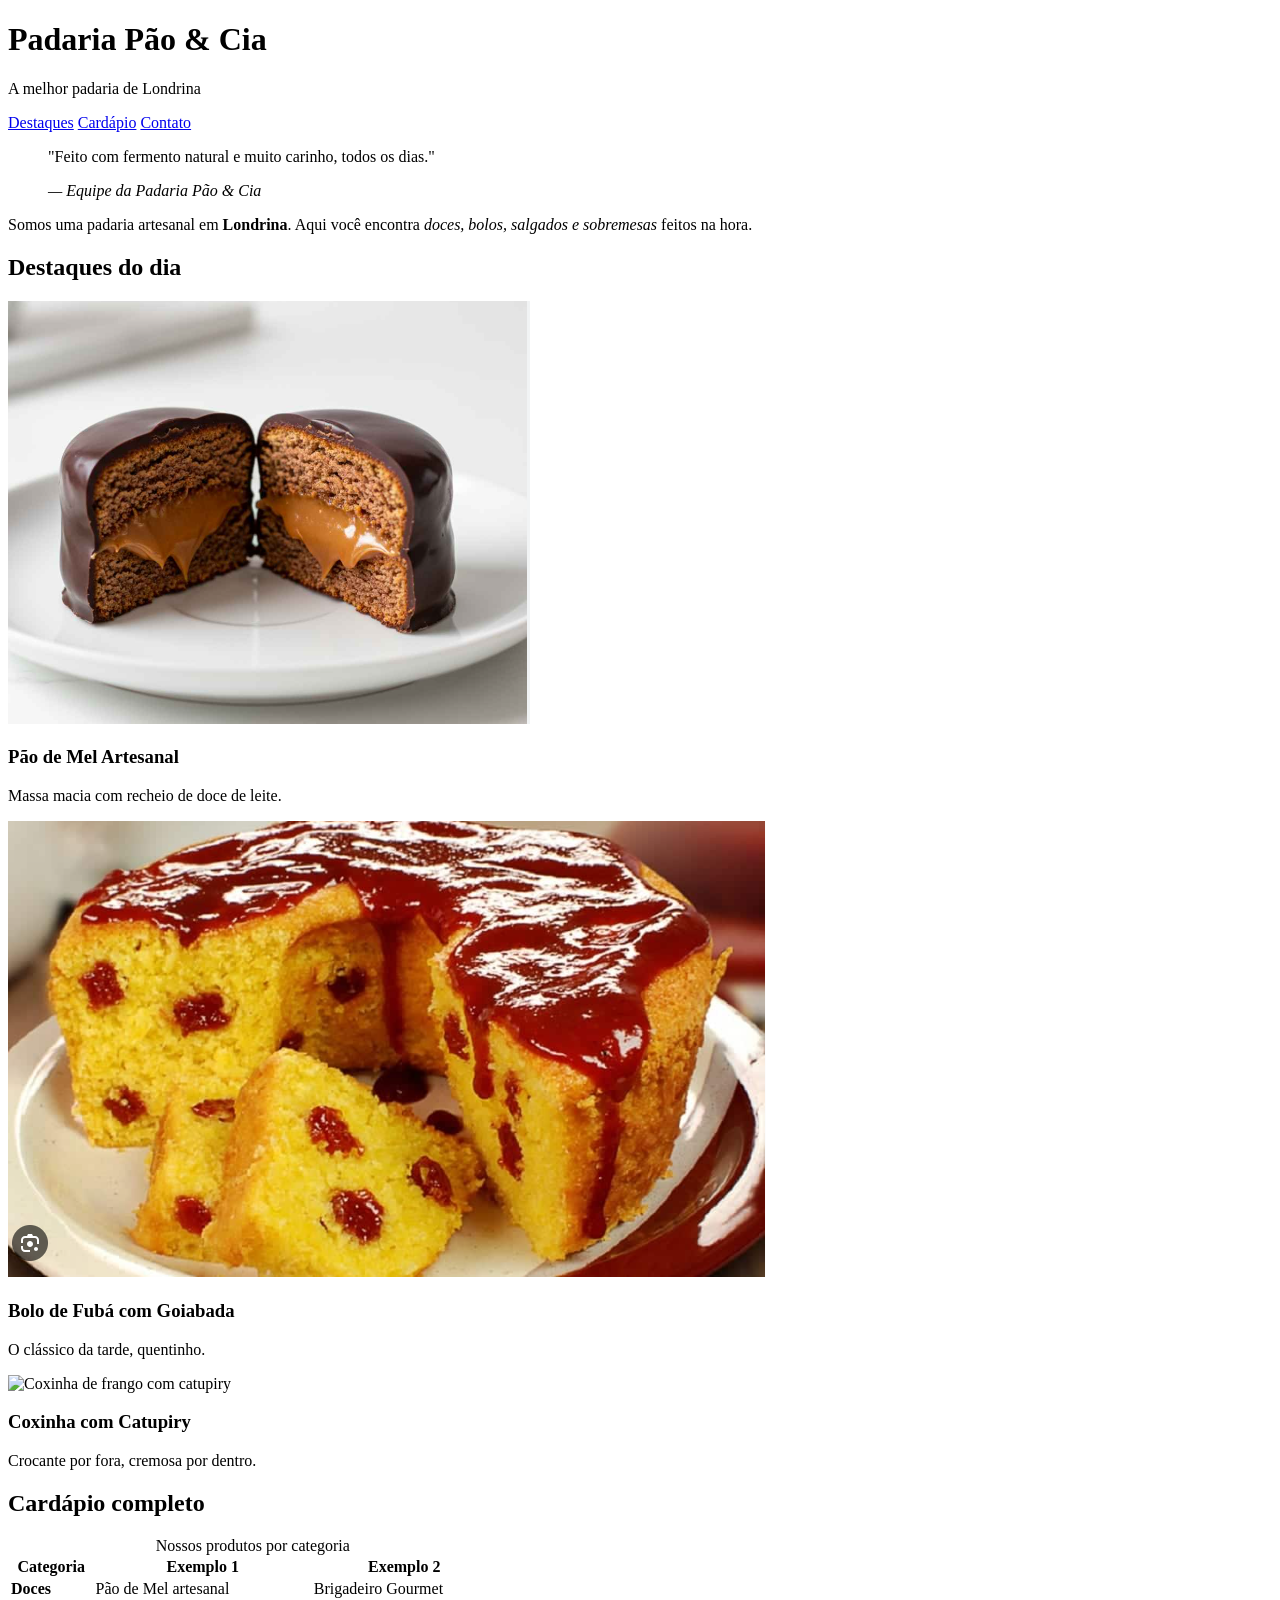
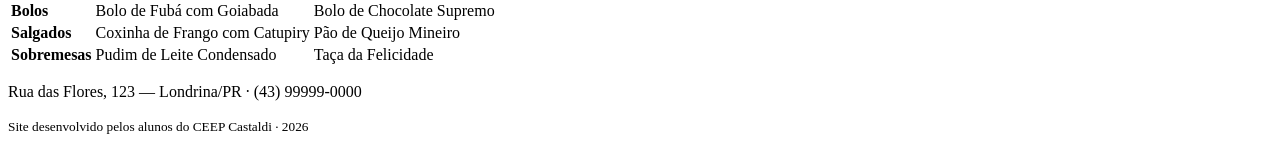
==== index.html @ bdcb258c "ok" ====
<!DOCTYPE html>
<html lang="pt-BR">
<head>
    <meta charset="UTF-8">
    <meta name="viewport" content="width=device-width, initial-scale=1.0">
    <title>Padaria em Londrina</title>
    <link rel="stylesheet" href="style.css">
</head>
<body>

    <!-- CABEÇALHO: identidade + menu de navegação -->
    <header class="cabecalho">
        <h1>Padaria Pão &amp; Cia</h1>
        <p class="subtitulo">A melhor padaria de Londrina</p>
        <nav class="menu">
            <a href="#destaques">Destaques</a>
            <a href="#cardapio">Cardápio</a>
            <a href="#contato">Contato</a>
        </nav>
    </header>

    <main>

        <!-- APRESENTAÇÃO: tags de autoria (blockquote, cite, strong, em) -->
        <section class="intro">
            <blockquote>
                <p>"Feito com fermento natural e muito carinho, todos os dias."</p>
                <cite>— Equipe da Padaria Pão &amp; Cia</cite>
            </blockquote>
            <p>Somos uma padaria artesanal em <strong>Londrina</strong>. Aqui você encontra
               <em>doces, bolos, salgados e sobremesas</em> feitos na hora.</p>
        </section>


        
        <!-- DESTAQUES: cards em Flexbox -->
        <section id="destaques" class="destaques">
            <h2>Destaques do dia</h2>
            <div class="cards">
                <article class="card">
                    <!-- Troque a URL abaixo pelo caminho da sua foto: src="img/pao-de-mel.jpg" -->
                    <img src="pãodemel" alt="Pão de mel artesanal coberto com chocolate">
                    <h3>Pão de Mel Artesanal</h3>
                    <p>Massa macia com recheio de doce de leite.</p>
                </article>
                <article class="card">
                    <img src="bolodefubá" alt="Fatia de bolo de fubá com goiabada">
                    <h3>Bolo de Fubá com Goiabada</h3>
                    <p>O clássico da tarde, quentinho.</p>
                </article>
                <article class="card">
                    <img src="https://placehold.co/300x200?text=Coxinha" alt="Coxinha de frango com catupiry">
                    <h3>Coxinha com Catupiry</h3>
                    <p>Crocante por fora, cremosa por dentro.</p>
                </article>
            </div>
        </section>

        <!-- CARDÁPIO: a tabela original, agora semântica e estilizada -->
        <section id="cardapio" class="cardapio">
            <h2>Cardápio completo</h2>
            <table class="tabela-cardapio">
                <caption>Nossos produtos por categoria</caption>
                <thead>
                    <tr>
                        <th scope="col">Categoria</th>
                        <th scope="col">Exemplo 1</th>
                        <th scope="col">Exemplo 2</th>
                    </tr>
                </thead>
                <tbody>
                    <tr>
                        <td><strong>Doces</strong></td>
                        <td>Pão de Mel artesanal</td>
                        <td>Brigadeiro Gourmet</td>
                    </tr>
                    <tr>
                        <td><strong>Bolos</strong></td>
                        <td>Bolo de Fubá com Goiabada</td>
                        <td>Bolo de Chocolate Supremo</td>
                    </tr>
                    <tr>
                        <td><strong>Salgados</strong></td>
                        <td>Coxinha de Frango com Catupiry</td>
                        <td>Pão de Queijo Mineiro</td>
                    </tr>
                    <tr>
                        <td><strong>Sobremesas</strong></td>
                        <td>Pudim de Leite Condensado</td>
                        <td>Taça da Felicidade</td>
                    </tr>
                </tbody>
            </table>
        </section>

    </main>

    <!-- RODAPÉ -->
    <footer id="contato" class="rodape">
        <p>Rua das Flores, 123 — Londrina/PR · (43) 99999-0000</p>
        <p><small>Site desenvolvido pelos alunos do CEEP Castaldi · 2026</small></p>
    </footer>

</body>
</html>
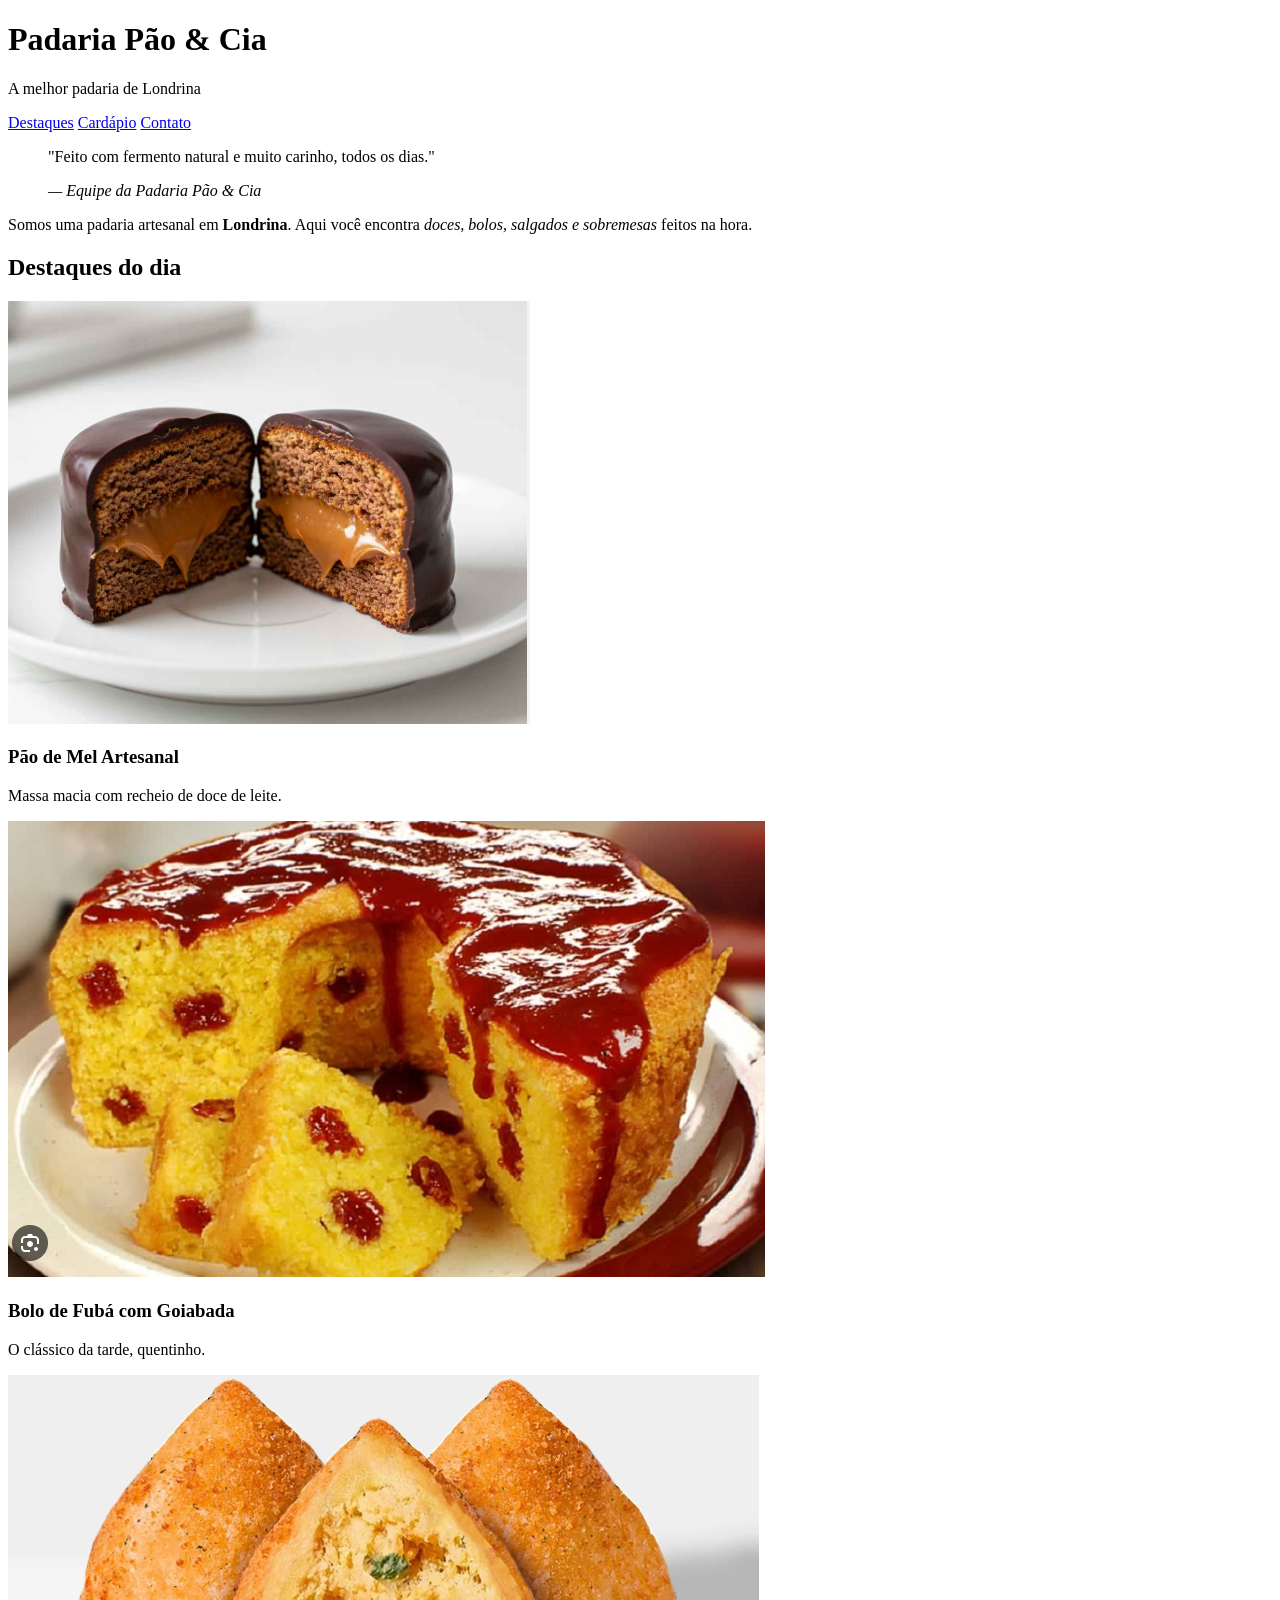
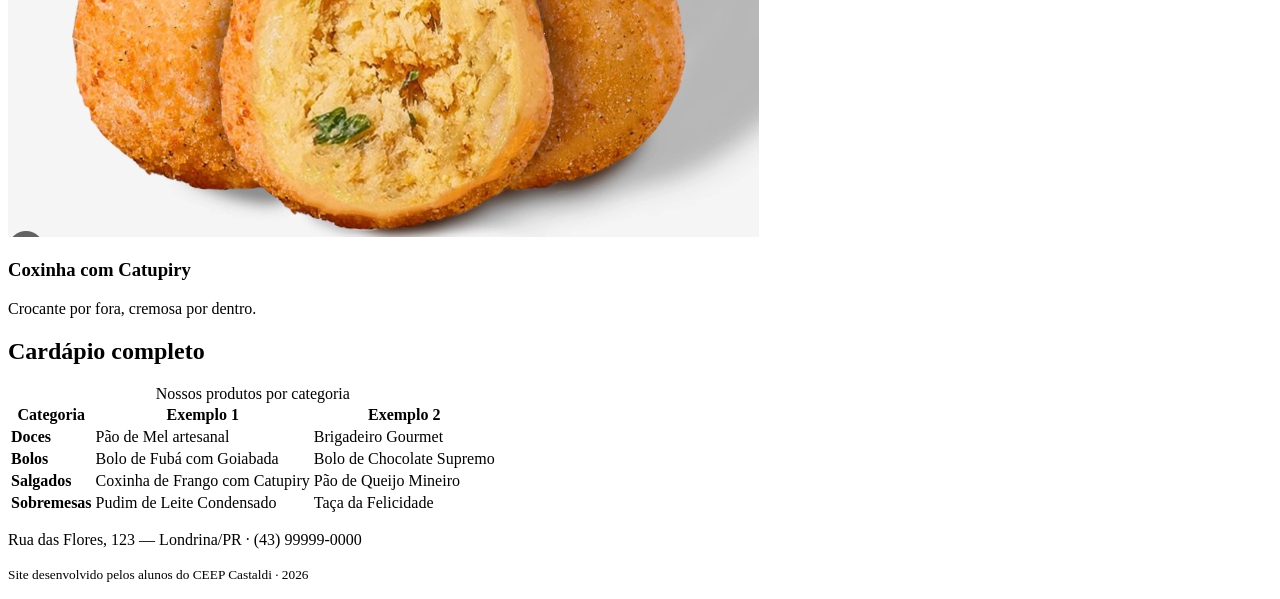
==== commit 5b1962b4: "ok" ====
--- a/index.html
+++ b/index.html
@@ -30,9 +30,6 @@
             <p>Somos uma padaria artesanal em <strong>Londrina</strong>. Aqui você encontra
                <em>doces, bolos, salgados e sobremesas</em> feitos na hora.</p>
         </section>
-
-
-        
         <!-- DESTAQUES: cards em Flexbox -->
         <section id="destaques" class="destaques">
             <h2>Destaques do dia</h2>
@@ -49,7 +46,7 @@
                     <p>O clássico da tarde, quentinho.</p>
                 </article>
                 <article class="card">
-                    <img src="https://placehold.co/300x200?text=Coxinha" alt="Coxinha de frango com catupiry">
+                    <img src="coxinha.png" alt="Coxinha de frango com catupiry">
                     <h3>Coxinha com Catupiry</h3>
                     <p>Crocante por fora, cremosa por dentro.</p>
                 </article>
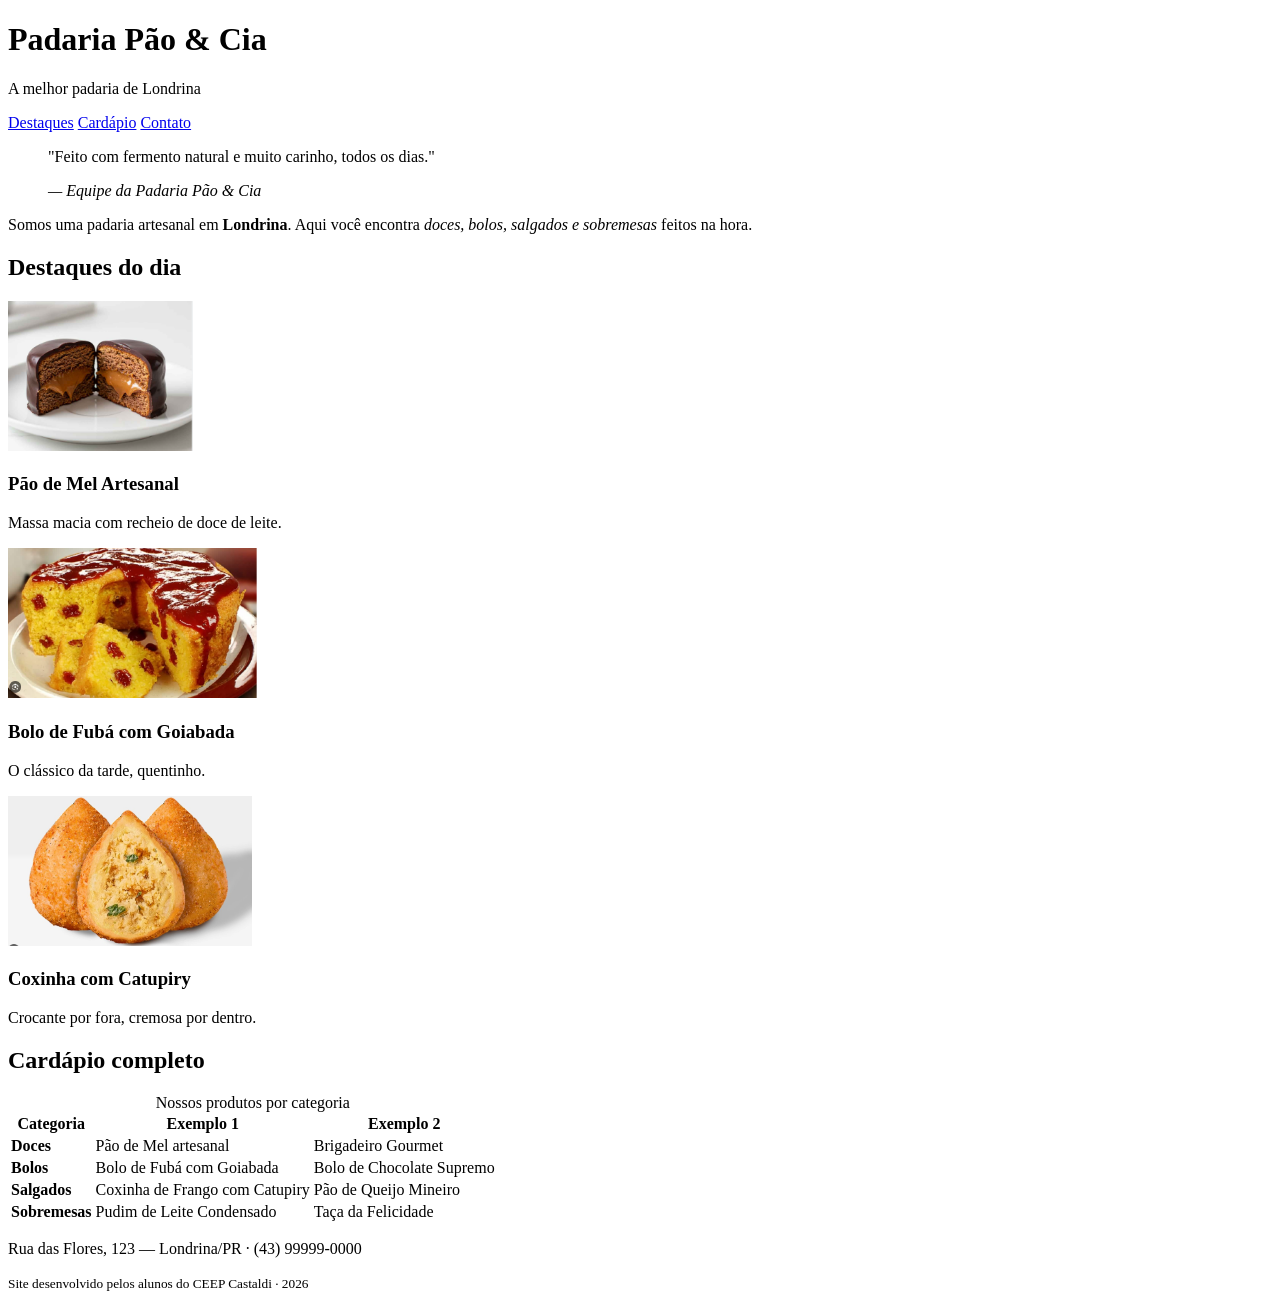
==== commit b9345c95: "ok" ====
--- a/index.html
+++ b/index.html
@@ -36,17 +36,17 @@
             <div class="cards">
                 <article class="card">
                     <!-- Troque a URL abaixo pelo caminho da sua foto: src="img/pao-de-mel.jpg" -->
-                    <img src="pãodemel" alt="Pão de mel artesanal coberto com chocolate">
+                    <img src="pãodemel" alt="Pão de mel artesanal coberto com chocolate"with="150"height="150">
                     <h3>Pão de Mel Artesanal</h3>
                     <p>Massa macia com recheio de doce de leite.</p>
                 </article>
                 <article class="card">
-                    <img src="bolodefubá" alt="Fatia de bolo de fubá com goiabada">
+                    <img src="bolodefubá" alt="Fatia de bolo de fubá com goiabada"with="150"height="150">
                     <h3>Bolo de Fubá com Goiabada</h3>
                     <p>O clássico da tarde, quentinho.</p>
                 </article>
                 <article class="card">
-                    <img src="coxinha.png" alt="Coxinha de frango com catupiry">
+                    <img src="coxinha.png" alt="Coxinha de frango com catupiry"with="150"height="150">
                     <h3>Coxinha com Catupiry</h3>
                     <p>Crocante por fora, cremosa por dentro.</p>
                 </article>
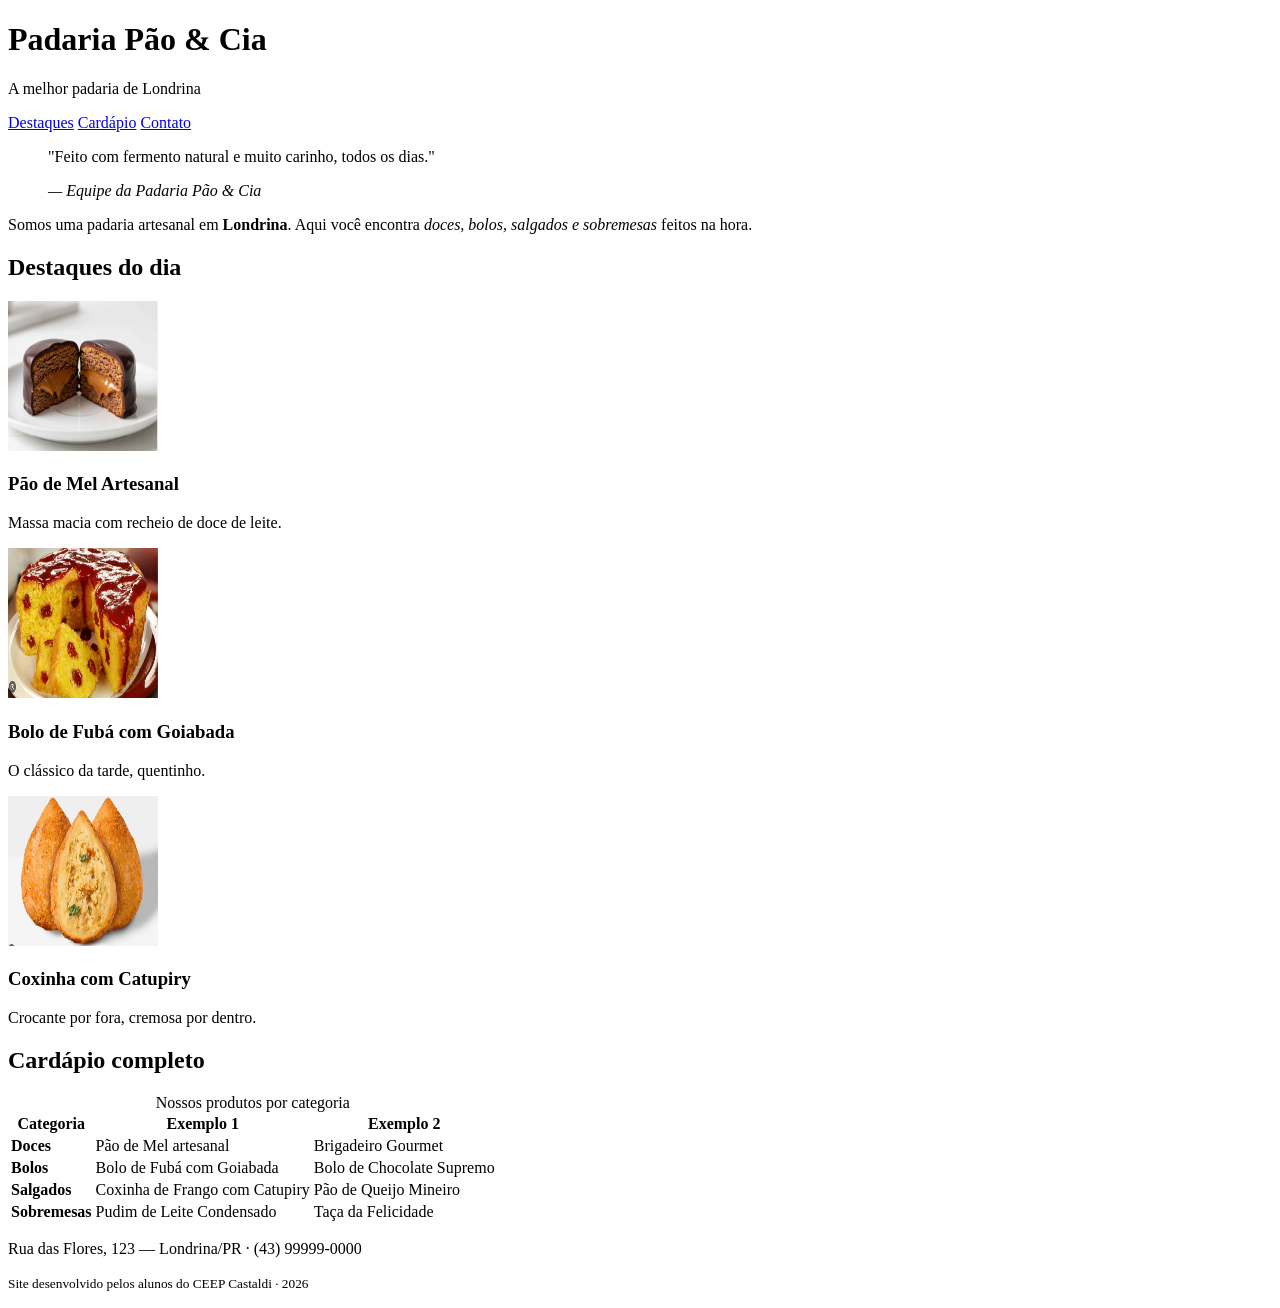
==== commit ff74d007: "ok" ====
--- a/index.html
+++ b/index.html
@@ -36,17 +36,17 @@
             <div class="cards">
                 <article class="card">
                     <!-- Troque a URL abaixo pelo caminho da sua foto: src="img/pao-de-mel.jpg" -->
-                    <img src="pãodemel" alt="Pão de mel artesanal coberto com chocolate"with="150"height="150">
+                    <img src="pãodemel" alt="Pão de mel artesanal coberto com chocolate" width="150"height="150">
                     <h3>Pão de Mel Artesanal</h3>
                     <p>Massa macia com recheio de doce de leite.</p>
                 </article>
                 <article class="card">
-                    <img src="bolodefubá" alt="Fatia de bolo de fubá com goiabada"with="150"height="150">
+                    <img src="bolodefubá" alt="Fatia de bolo de fubá com goiabada"width="150"height="150">
                     <h3>Bolo de Fubá com Goiabada</h3>
                     <p>O clássico da tarde, quentinho.</p>
                 </article>
                 <article class="card">
-                    <img src="coxinha.png" alt="Coxinha de frango com catupiry"with="150"height="150">
+                    <img src="coxinha.png" alt="Coxinha de frango com catupiry"width="150"height="150">
                     <h3>Coxinha com Catupiry</h3>
                     <p>Crocante por fora, cremosa por dentro.</p>
                 </article>
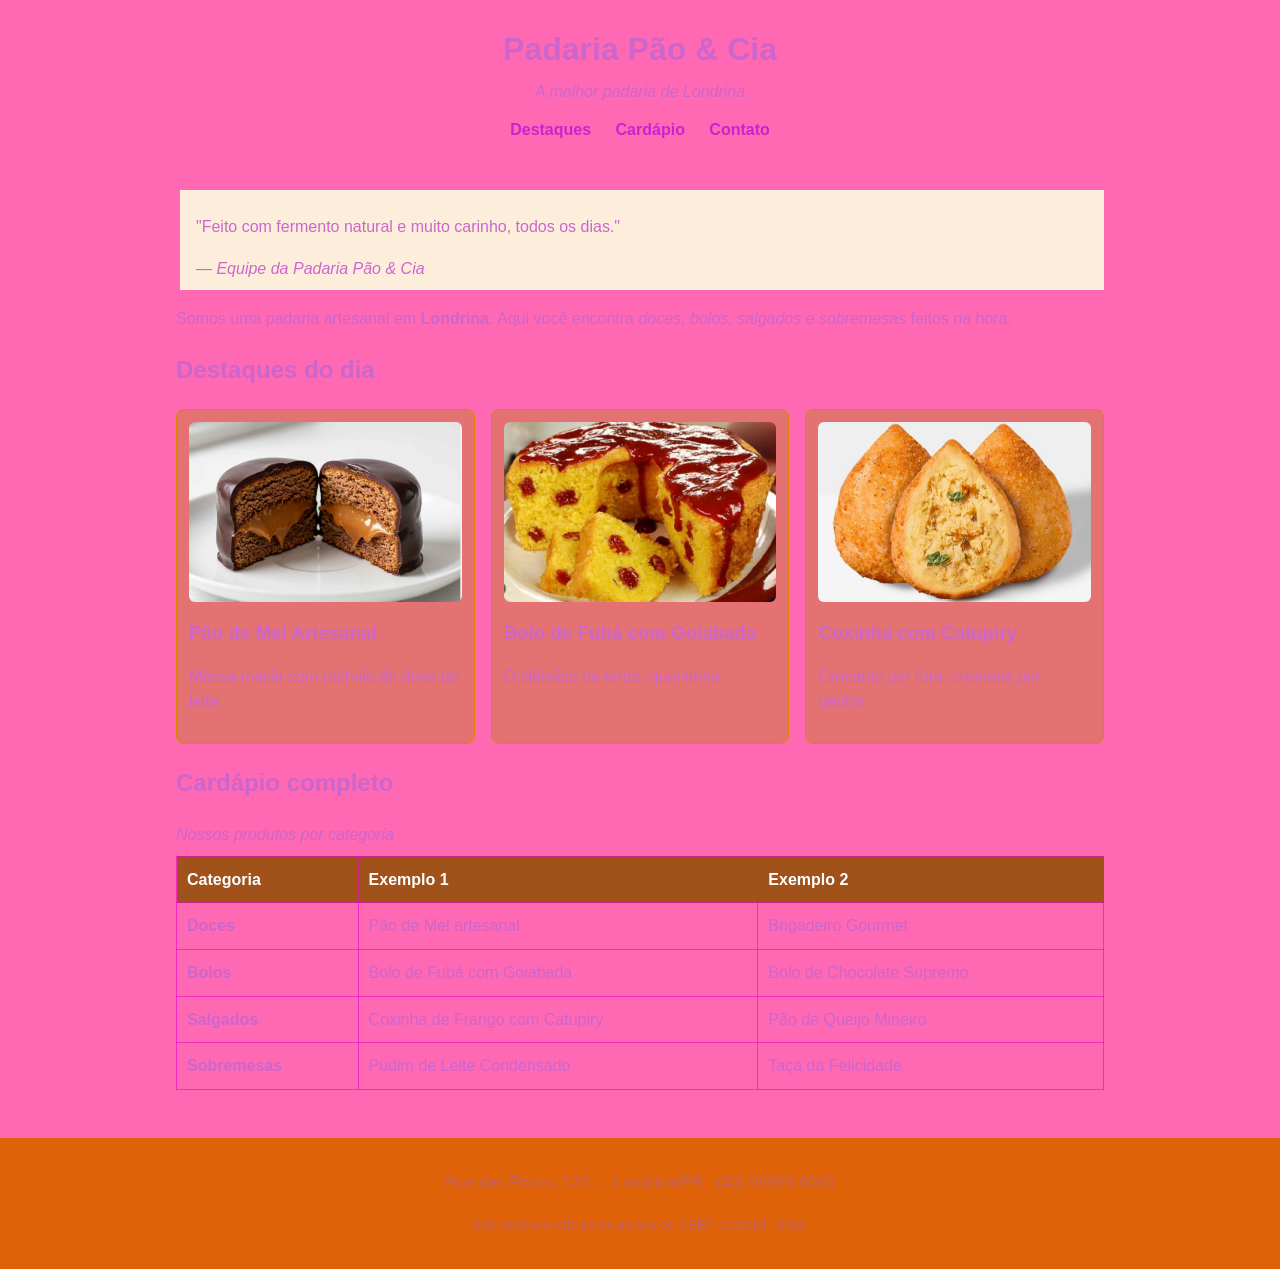
==== commit 2365947c: "ok" ====
--- a/index.html
+++ b/index.html
@@ -14,7 +14,7 @@
         <p class="subtitulo">A melhor padaria de Londrina</p>
         <nav class="menu">
             <a href="#destaques">Destaques</a>
-            <a href="#cardapio">Cardápio</a>
+            <a href="cardapio.html">Cardápio</a>
             <a href="#contato">Contato</a>
         </nav>
     </header>
--- a/style.css
+++ b/style.css
@@ -0,0 +1,127 @@
+/* =========================================================
+   PADARIA PÃO & CIA — CSS do Encontro 1
+      Paleta com contraste aprovado no padrão WCAG AA
+         ========================================================= */
+
+         /* box-sizing: a largura já inclui padding e borda (Box Model) */
+         * {
+             box-sizing: border-box;
+             }
+
+             body {
+                 font-family: Arial, Helvetica, sans-serif;
+                     line-height: 1.6;
+                         margin: 0;
+                             color: #cc66cc;             /* marrom escuro (texto) */
+                                 background-color: #ff69b4  /* creme (fundo) */
+                                 }
+
+                                 /* ===== Cabeçalho ===== */
+                                 .cabecalho {
+                                     background-color: #ff69b4
+                                     
+                                     
+                                    ;  /* âmbar escuro — texto branco tem contraste AA */
+                                         color: #cc66cc;
+                                             text-align: center;
+                                                 padding: 24px 16px;
+                                                 }
+
+                                                 .cabecalho h1 {
+                                                     margin: 0;
+                                                     }
+
+                                                     .subtitulo {
+                                                         margin: 4px 0 12px;
+                                                             font-style: italic;
+                                                             }
+
+                                                             .menu a {
+                                                                 color: #cc22cc;
+                                                                     text-decoration: none;
+                                                                         margin: 0 10px;
+                                                                             font-weight: bold;
+                                                                             }
+
+                                                                             .menu a:hover {
+                                                                                 text-decoration: underline;
+                                                                                 }
+
+                                                                                 /* ===== Área central ===== */
+                                                                                 main {
+                                                                                     max-width: 960px;
+                                                                                         margin: 0 auto;    /* centraliza a página */
+                                                                                             padding: 24px 16px;
+                                                                                             }
+
+                                                                                             blockquote {
+                                                                                                 border-left: 4px solid #ff69b4;
+                                                                                                     margin: 0 0 16px;
+                                                                                                         padding: 8px 16px;
+                                                                                                             background-color: #FDEEDC;
+                                                                                                             }
+
+                                                                                                             /* ===== Cards de destaque (Flexbox) ===== */
+                                                                                                             .cards {
+                                                                                                                 display: flex;         /* coloca os cards lado a lado */
+                                                                                                                     flex-wrap: wrap;       /* quebra a linha em telas menores */
+                                                                                                                         gap: 16px;             /* espaço entre os cards */
+                                                                                                                         }
+
+                                                                                                                         .card {
+                                                                                                                             flex: 1 1 250px;       /* cresce, encolhe, largura base 250px */
+                                                                                                                                 border: 1px solid #dd8500;
+                                                                                                                                     border-radius: 8px;
+                                                                                                                                         padding: 12px;
+                                                                                                                                             background-color: #e47272;
+                                                                                                                                             }
+
+                                                                                                                                             .card img {
+                                                                                                                                                 width: 100%;
+                                                                                                                                                     height: 180px;
+                                                                                                                                                         object-fit: cover;     /* recorta a imagem sem deformar */
+                                                                                                                                                             border-radius: 6px;
+                                                                                                                                                             }
+
+                                                                                                                                                             .card h3 {
+                                                                                                                                                                 margin: 8px 0 4px;
+                                                                                                                                                                 }
+
+                                                                                                                                                                 /* ===== Tabela do cardápio ===== */
+                                                                                                                                                                 .tabela-cardapio {
+                                                                                                                                                                     width: 100%;
+                                                                                                                                                                         border-collapse: collapse;   /* junta as bordas das células */
+                                                                                                                                                                             margin-top: 8px;
+                                                                                                                                                                             }
+
+                                                                                                                                                                             .tabela-cardapio caption {
+                                                                                                                                                                                 text-align: left;
+                                                                                                                                                                                     font-style: italic;
+                                                                                                                                                                                         margin-bottom: 8px;
+                                                                                                                                                                                         }
+
+                                                                                                                                                                                         .tabela-cardapio th,
+                                                                                                                                                                                         .tabela-cardapio td {
+                                                                                                                                                                                             border: 1px solid #E0C9
+                                                                                                                                                                                             
+                                                                                                                                                                                             
+                                                                                                                                                                                             
+                                                                    ;
+                                                                                                                                                                                                 padding: 10px;
+                                                                                                                                                                                                     text-align: left;
+                                                                                                                                                                                                     }
+
+                                                                                                                                                                                                     .tabela-cardapio thead {
+                                                                                                                                                                                                         background-color: #A0521A;
+                                                                                                                                                                                                             color: #FFFFFF;
+                                                                                                                                                                                                             }
+
+                                                                                                                                                                                                             /* ===== Rodapé ===== */
+                                                                                                                                                                                                             .rodape {
+                                                                                                                                                                                                                 background-color: #df6209;
+                                                                                                                                                                                                                     color: #c56161;
+                                                                                                                                                                                                                         text-align: center;
+                                                                                                                                                                                                                             padding: 16px;
+                                                                                                                                                                                                                                 margin-top: 24px;
+                                                                                                                                                                                                                                 }
+                                                                                                                                                                                                                                 Exibindo style.css…
